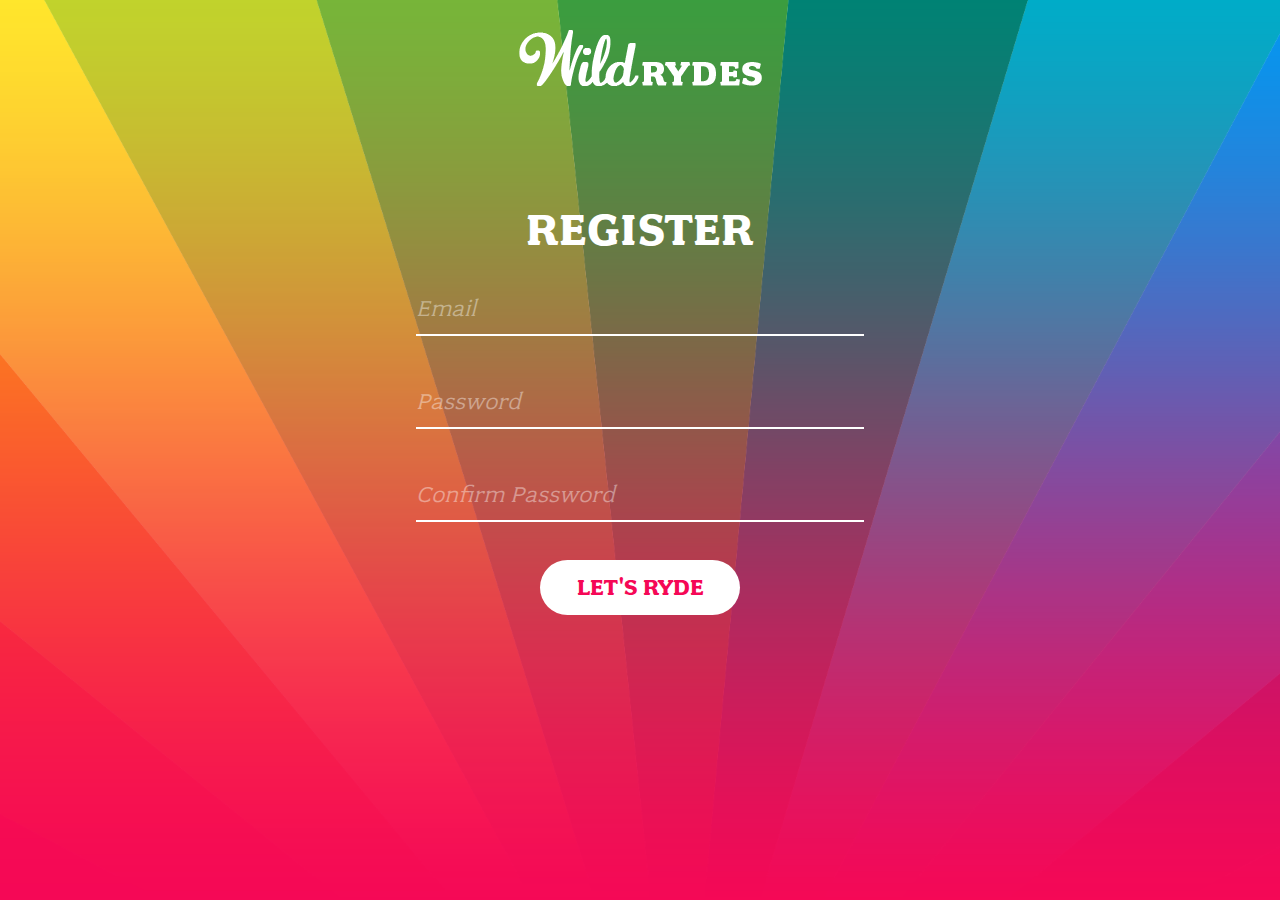
==== register.html @ 962e4139 "initial commit" ====
<!DOCTYPE html>
<!--[if lt IE 7]>      <html class="no-js lt-ie9 lt-ie8 lt-ie7"> <![endif]-->
<!--[if IE 7]>         <html class="no-js lt-ie9 lt-ie8"> <![endif]-->
<!--[if IE 8]>         <html class="no-js lt-ie9"> <![endif]-->
<!--[if gt IE 8]><!--> <html class="no-js"> <!--<![endif]-->
    <head>
        <meta charset="utf-8">
        <meta http-equiv="X-UA-Compatible" content="IE=edge,chrome=1">
        <title></title>
        <meta name="description" content="">
        <meta name="viewport" content="width=device-width">

        <!-- Place favicon.ico and apple-touch-icon.png in the root directory -->

        <link rel="stylesheet" href="css/font.css">
        <link rel="stylesheet" href="css/normalize.css">
        <link rel="stylesheet" href="css/index.css">
        <link rel="stylesheet" href="/css/message.css">
    </head>
    <body>
        <!--[if lt IE 7]>
            <p class="chromeframe">You are using an <strong>outdated</strong> browser. Please <a href="http://browsehappy.com/">upgrade your browser</a> or <a href="http://www.google.com/chromeframe/?redirect=true">activate Google Chrome Frame</a> to improve your experience.</p>
        <![endif]-->

        <div id="noCognitoMessage" class="configMessage" style="display: none;">
            <div class="backdrop"></div>
            <div class="panel panel-default">
                <div class="panel-heading">
                    <h3 class="panel-title">No Cognito User Pool Configured</h3>
                </div>
                <div class="panel-body">
                    <p>There is no user pool configured in <a href="/js/config.js">/js/config.js</a>. You'll configure this in Module 2 of the workshop.</p>
                </div>
            </div>
        </div>

        <header>
          <img src="images/logo.png">
        </header>

        <section class="form-wrap">
            <h1>Register</h1>
            <form id="registrationForm">
              <input type="email" id="emailInputRegister" placeholder="Email" pattern=".*" required>
              <input type="password" id="passwordInputRegister" placeholder="Password" pattern=".*" required>
              <input type="password" id="password2InputRegister" placeholder="Confirm Password" pattern=".*" required>

              <input type="submit" value="Let's Ryde">
            </form>
        </section>

        <script src="js/vendor/jquery-3.1.0.js"></script>
        <script src="js/vendor/bootstrap.min.js"></script>
        <script src="js/vendor/aws-cognito-sdk.min.js"></script>
        <script src="js/vendor/amazon-cognito-identity.min.js"></script>
        <script src="js/config.js"></script>
        <script src="js/cognito-auth.js"></script>
    </body>
</html>
---- css/font.css ----
@font-face {
    font-family: "fairplex-wide";
    font-style: normal;
    font-weight: 400;
    src: url("../fonts/fairplex-wide-n4.woff") format("woff2");
}
@font-face {
    font-family: "fairplex-wide";
    font-style: normal;
    font-weight: 700;
    src: url("../fonts/fairplex-wide-n7.woff") format("woff2");
}
---- css/index.css ----
/*
 * HTML5 Boilerplate
 *
 * What follows is the result of much research on cross-browser styling.
 * Credit left inline and big thanks to Nicolas Gallagher, Jonathan Neal,
 * Kroc Camen, and the H5BP dev community and team.
 */

/* ==========================================================================
   Base styles: opinionated defaults
   ========================================================================== */

html,
button,
input,
select,
textarea {
    color: #222;
}

body {
    font-size: 1em;
    line-height: 1.4;
}

/*
 * Remove text-shadow in selection highlight: h5bp.com/i
 * These selection declarations have to be separate.
 * Customize the background color to match your design.
 */

::-moz-selection {
    background: #b3d4fc;
    text-shadow: none;
}

::selection {
    background: #b3d4fc;
    text-shadow: none;
}

/*
 * A better looking default horizontal rule
 */

hr {
    display: block;
    height: 1px;
    border: 0;
    border-top: 1px solid #ccc;
    margin: 1em 0;
    padding: 0;
}

/*
 * Remove the gap between images and the bottom of their containers: h5bp.com/i/440
 */

img {
    vertical-align: middle;
}

/*
 * Remove default fieldset styles.
 */

fieldset {
    border: 0;
    margin: 0;
    padding: 0;
}

/*
 * Allow only vertical resizing of textareas.
 */

textarea {
    resize: vertical;
}

/* ==========================================================================
   Chrome Frame prompt
   ========================================================================== */

.chromeframe {
    margin: 0.2em 0;
    background: #ccc;
    color: #000;
    padding: 0.2em 0;
}

/* ==========================================================================
   Author's custom styles
   ========================================================================== */







/* Generic */

body{
  width: 100vw;
  height: 100vh;

  background-image: url(../images/background.png);
  background-size: cover;
  background-repeat: no-repeat;
  background-position: center bottom;

  font-family: "fairplex-wide";
  -webkit-font-smoothing: antialiased;
  -moz-osx-font-smoothing: grayscale;
}





/* Logo */


header{
  width: 100vw;
  padding: 30px 0 100px;
}

header img{
  margin: 0 auto;
  display: block;
}

@media screen and (max-width: 600px) {
  header{
    padding: 30px 0 0;
  }

  header img{
    width: 35%;
  }
}





/* Forms */

.form-wrap{
    width: 35%;
    margin: 0 auto;
}

.left-form{
  width: 47.5%;

  float: left;
}

.right-form{
  width: 47.5%;

  float: right;
}


@media screen and (max-width: 1200px) {
  .form-wrap{
    width: 90%;
  }
}


@media screen and (max-width: 600px) {
  .form-wrap{
    width: 90%;
  }

  .left-form{
    width: 100%;
  }

  .right-form{
    width: 100%;
  }
}


input[type=text], input[type=password], input[type=email] {
    width: 100%;
    padding: 12px 0;
    margin: 10px 0 30px;
    display: inline-block;
    border: none;
    border-bottom: 2px solid white;
    box-sizing: border-box;
    background: transparent;
    outline: none;

    font-family: "fairplex-wide";
    font-size: 24px;
    opacity: 1;
    color: white;
    font-weight: 400;

    -webkit-transition: border-bottom 0.4s ease-in-out;
    transition: border-bottom 0.4s ease-in-out;
}

input[type=text]:focus, input[type=password]:focus {
    border-bottom: 2px solid black;
}


input[type=text]:valid, input[type=password]:valid {
    border-bottom: 2px solid #f50856;
} /* This is a quick fix to get an authorization / valid entry state without using JS */

input[type=submit] {
    width: 200px;
    background-color: white;
    color: #f50856;
    padding: 14px 20px;
    margin: 8px auto 30px;
    border: none;
    border-radius: 40px;
    cursor: pointer;
    display: block;

    font-family: "fairplex-wide";
    font-size: 24px;
    opacity: 1;
    font-weight: 700;
    text-transform: uppercase;

    -webkit-transition: background-color 0.2s ease-in-out;
    transition: background-color 0.2s ease-in-out;
}

input[type=submit]:hover {
    background-color: #dddddd;
    color: #bb0642;
}


::-webkit-input-placeholder { /* Chrome */
  color: white;
  font-style: italic;
  opacity: .4;

  font-family: "fairplex-wide";
  color: white;
  font-weight: 400;
}
:-ms-input-placeholder { /* IE 10+ */
  color: white;
  font-style: italic;
  opacity: .4;
}
::-moz-placeholder { /* Firefox 19+ */
  color: white;
  opacity: .4;
  font-style: italic;
}
:-moz-placeholder { /* Firefox 4 - 18 */
  color: white;
  opacity: .4;
  font-style: italic;
}





/* Typography */

h1{
  color: white;
  font-size: 48px;
  font-weight: 700;
  letter-spacing: 1px;
  text-transform: uppercase;
  text-align: center;
  margin: 10px 0;
}


@media screen and (max-width: 1200px) {
  h1{
    margin: 60px 0 0;
    font-size: 35px;
  }
}
























/* ==========================================================================
   Helper classes
   ========================================================================== */

/*
 * Image replacement
 */

.ir {
    background-color: transparent;
    border: 0;
    overflow: hidden;
    /* IE 6/7 fallback */
    *text-indent: -9999px;
}

.ir:before {
    content: "";
    display: block;
    width: 0;
    height: 150%;
}

/*
 * Hide from both screenreaders and browsers: h5bp.com/u
 */

.hidden {
    display: none !important;
    visibility: hidden;
}

/*
 * Hide only visually, but have it available for screenreaders: h5bp.com/v
 */

.visuallyhidden {
    border: 0;
    clip: rect(0 0 0 0);
    height: 1px;
    margin: -1px;
    overflow: hidden;
    padding: 0;
    position: absolute;
    width: 1px;
}

/*
 * Extends the .visuallyhidden class to allow the element to be focusable
 * when navigated to via the keyboard: h5bp.com/p
 */

.visuallyhidden.focusable:active,
.visuallyhidden.focusable:focus {
    clip: auto;
    height: auto;
    margin: 0;
    overflow: visible;
    position: static;
    width: auto;
}

/*
 * Hide visually and from screenreaders, but maintain layout
 */

.invisible {
    visibility: hidden;
}

/*
 * Clearfix: contain floats
 *
 * For modern browsers
 * 1. The space content is one way to avoid an Opera bug when the
 *    `contenteditable` attribute is included anywhere else in the document.
 *    Otherwise it causes space to appear at the top and bottom of elements
 *    that receive the `clearfix` class.
 * 2. The use of `table` rather than `block` is only necessary if using
 *    `:before` to contain the top-margins of child elements.
 */

.clearfix:before,
.clearfix:after {
    content: " "; /* 1 */
    display: table; /* 2 */
}

.clearfix:after {
    clear: both;
}

/*
 * For IE 6/7 only
 * Include this rule to trigger hasLayout and contain floats.
 */

.clearfix {
    *zoom: 1;
}

/* ==========================================================================
   EXAMPLE Media Queries for Responsive Design.
   Theses examples override the primary ('mobile first') styles.
   Modify as content requires.
   ========================================================================== */

@media only screen and (min-width: 35em) {
    /* Style adjustments for viewports that meet the condition */
}

@media print,
       (-o-min-device-pixel-ratio: 5/4),
       (-webkit-min-device-pixel-ratio: 1.25),
       (min-resolution: 120dpi) {
    /* Style adjustments for high resolution devices */
}

/* ==========================================================================
   Print styles.
   Inlined to avoid required HTTP connection: h5bp.com/r
   ========================================================================== */

@media print {
    * {
        background: transparent !important;
        color: #000 !important; /* Black prints faster: h5bp.com/s */
        box-shadow: none !important;
        text-shadow: none !important;
    }

    a,
    a:visited {
        text-decoration: underline;
    }

    a[href]:after {
        content: " (" attr(href) ")";
    }

    abbr[title]:after {
        content: " (" attr(title) ")";
    }

    /*
     * Don't show links for images, or javascript/internal links
     */

    .ir a:after,
    a[href^="javascript:"]:after,
    a[href^="#"]:after {
        content: "";
    }

    pre,
    blockquote {
        border: 1px solid #999;
        page-break-inside: avoid;
    }

    thead {
        display: table-header-group; /* h5bp.com/t */
    }

    tr,
    img {
        page-break-inside: avoid;
    }

    img {
        max-width: 100% !important;
    }

    @page {
        margin: 0.5cm;
    }

    p,
    h2,
    h3 {
        orphans: 3;
        widows: 3;
    }

    h2,
    h3 {
        page-break-after: avoid;
    }
}
---- css/message.css ----
.panel-default {
    border-color: #dddddd;
}
.panel {
    background-color: #ffffff;
    border: 1px solid rgba(0, 0, 0, 0);
    border-radius: 4px;
    box-shadow: 0 1px 1px rgba(0, 0, 0, 0.05);
}

.panel-default > .panel-heading {
    background-color: #f5f5f5;
    border-color: #dddddd;
    color: #333333;
}
.panel-heading {
    border-bottom: 1px solid rgba(0, 0, 0, 0);
    border-top-left-radius: 3px;
    border-top-right-radius: 3px;
    padding: 10px 15px;
}

.panel-title {
    color: inherit;
    font-size: 16px;
    margin-bottom: 0;
    margin-top: 0;
}

.configMessage {
    width: 100%;
    height: 100%;
    text-align: center;
    background: transparent;
    position: absolute;
    z-index: 2000;
}

.configMessage .panel {
    margin: auto;
    width: 40%;
    top: 50%;
    position: relative;
    transform: translateY(-50%);
    -ms-transform: translateY(-50%);
    -moz-transform: translateY(-50%);
    -webkit-transform: translateY(-50%);
    -o-transform: translateY(-50%);
    z-index: 100;
}

.configMessage .panel-body {
    text-align: left;
}

.configMessage .backdrop {
    position: absolute;
    width: 100%;
    height: 100%;
    background: #fff;
    opacity: 0.6;
    z-index: 50;
}
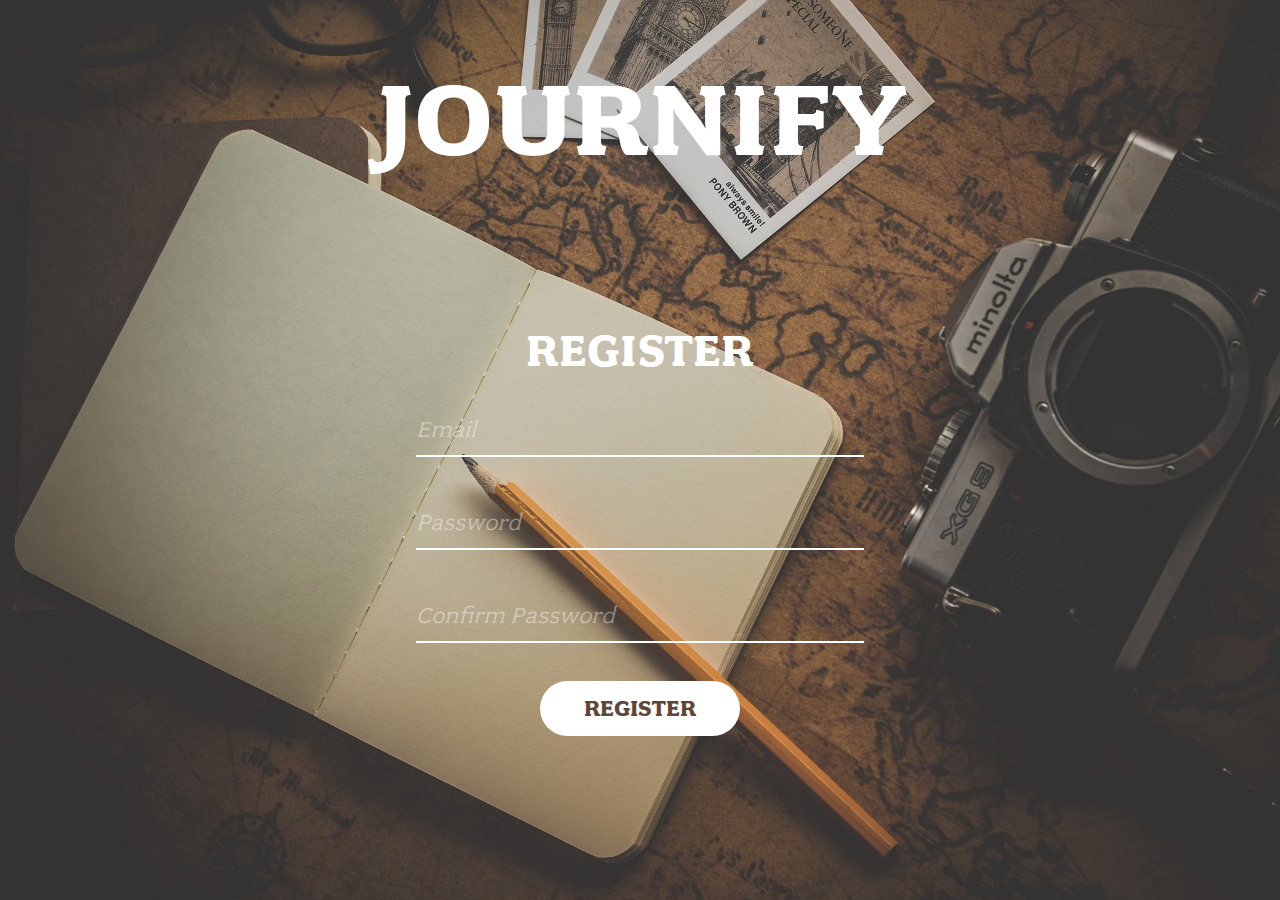
==== commit 576f7c8a: "Updated login screens" ====
--- a/register.html
+++ b/register.html
@@ -2,58 +2,63 @@
 <!--[if lt IE 7]>      <html class="no-js lt-ie9 lt-ie8 lt-ie7"> <![endif]-->
 <!--[if IE 7]>         <html class="no-js lt-ie9 lt-ie8"> <![endif]-->
 <!--[if IE 8]>         <html class="no-js lt-ie9"> <![endif]-->
-<!--[if gt IE 8]><!--> <html class="no-js"> <!--<![endif]-->
-    <head>
-        <meta charset="utf-8">
-        <meta http-equiv="X-UA-Compatible" content="IE=edge,chrome=1">
-        <title></title>
-        <meta name="description" content="">
-        <meta name="viewport" content="width=device-width">
+<!--[if gt IE 8]><!-->
+<html class="no-js"> <!--<![endif]-->
 
-        <!-- Place favicon.ico and apple-touch-icon.png in the root directory -->
+<head>
+    <meta charset="utf-8">
+    <meta http-equiv="X-UA-Compatible" content="IE=edge,chrome=1">
+    <title></title>
+    <meta name="description" content="">
+    <meta name="viewport" content="width=device-width">
 
-        <link rel="stylesheet" href="css/font.css">
-        <link rel="stylesheet" href="css/normalize.css">
-        <link rel="stylesheet" href="css/index.css">
-        <link rel="stylesheet" href="/css/message.css">
-    </head>
-    <body>
-        <!--[if lt IE 7]>
+    <!-- Place favicon.ico and apple-touch-icon.png in the root directory -->
+
+    <link rel="stylesheet" href="css/font.css">
+    <link rel="stylesheet" href="css/normalize.css">
+    <link rel="stylesheet" href="css/index.css">
+    <link rel="stylesheet" href="/css/message.css">
+</head>
+
+<body>
+    <!--[if lt IE 7]>
             <p class="chromeframe">You are using an <strong>outdated</strong> browser. Please <a href="http://browsehappy.com/">upgrade your browser</a> or <a href="http://www.google.com/chromeframe/?redirect=true">activate Google Chrome Frame</a> to improve your experience.</p>
         <![endif]-->
 
-        <div id="noCognitoMessage" class="configMessage" style="display: none;">
-            <div class="backdrop"></div>
-            <div class="panel panel-default">
-                <div class="panel-heading">
-                    <h3 class="panel-title">No Cognito User Pool Configured</h3>
-                </div>
-                <div class="panel-body">
-                    <p>There is no user pool configured in <a href="/js/config.js">/js/config.js</a>. You'll configure this in Module 2 of the workshop.</p>
-                </div>
+    <div id="noCognitoMessage" class="configMessage" style="display: none;">
+        <div class="backdrop"></div>
+        <div class="panel panel-default">
+            <div class="panel-heading">
+                <h3 class="panel-title">No Cognito User Pool Configured</h3>
+            </div>
+            <div class="panel-body">
+                <p>There is no user pool configured in <a href="/js/config.js">/js/config.js</a>. You'll configure this
+                    in Module 2 of the workshop.</p>
             </div>
         </div>
+    </div>
 
-        <header>
-          <img src="images/logo.png">
-        </header>
+    <header>
+        <h1 style="font-size: 7rem">Journify</h1>
+    </header>
 
-        <section class="form-wrap">
-            <h1>Register</h1>
-            <form id="registrationForm">
-              <input type="email" id="emailInputRegister" placeholder="Email" pattern=".*" required>
-              <input type="password" id="passwordInputRegister" placeholder="Password" pattern=".*" required>
-              <input type="password" id="password2InputRegister" placeholder="Confirm Password" pattern=".*" required>
+    <section class="form-wrap">
+        <h1>Register</h1>
+        <form id="registrationForm">
+            <input type="email" id="emailInputRegister" placeholder="Email" pattern=".*" required>
+            <input type="password" id="passwordInputRegister" placeholder="Password" pattern=".*" required>
+            <input type="password" id="password2InputRegister" placeholder="Confirm Password" pattern=".*" required>
 
-              <input type="submit" value="Let's Ryde">
-            </form>
-        </section>
+            <input type="submit" value="Register">
+        </form>
+    </section>
 
-        <script src="js/vendor/jquery-3.1.0.js"></script>
-        <script src="js/vendor/bootstrap.min.js"></script>
-        <script src="js/vendor/aws-cognito-sdk.min.js"></script>
-        <script src="js/vendor/amazon-cognito-identity.min.js"></script>
-        <script src="js/config.js"></script>
-        <script src="js/cognito-auth.js"></script>
-    </body>
-</html>
+    <script src="js/vendor/jquery-3.1.0.js"></script>
+    <script src="js/vendor/bootstrap.min.js"></script>
+    <script src="js/vendor/aws-cognito-sdk.min.js"></script>
+    <script src="js/vendor/amazon-cognito-identity.min.js"></script>
+    <script src="js/config.js"></script>
+    <script src="js/cognito-auth.js"></script>
+</body>
+
+</html>--- a/css/index.css
+++ b/css/index.css
@@ -15,12 +15,12 @@
 input,
 select,
 textarea {
-    color: #222;
+  color: #222;
 }
 
 body {
-    font-size: 1em;
-    line-height: 1.4;
+  font-size: 1em;
+  line-height: 1.4;
 }
 
 /*
@@ -30,13 +30,13 @@
  */
 
 ::-moz-selection {
-    background: #b3d4fc;
-    text-shadow: none;
+  background: #b3d4fc;
+  text-shadow: none;
 }
 
 ::selection {
-    background: #b3d4fc;
-    text-shadow: none;
+  background: #b3d4fc;
+  text-shadow: none;
 }
 
 /*
@@ -44,12 +44,12 @@
  */
 
 hr {
-    display: block;
-    height: 1px;
-    border: 0;
-    border-top: 1px solid #ccc;
-    margin: 1em 0;
-    padding: 0;
+  display: block;
+  height: 1px;
+  border: 0;
+  border-top: 1px solid #ccc;
+  margin: 1em 0;
+  padding: 0;
 }
 
 /*
@@ -57,7 +57,7 @@
  */
 
 img {
-    vertical-align: middle;
+  vertical-align: middle;
 }
 
 /*
@@ -65,9 +65,9 @@
  */
 
 fieldset {
-    border: 0;
-    margin: 0;
-    padding: 0;
+  border: 0;
+  margin: 0;
+  padding: 0;
 }
 
 /*
@@ -75,7 +75,7 @@
  */
 
 textarea {
-    resize: vertical;
+  resize: vertical;
 }
 
 /* ==========================================================================
@@ -83,10 +83,10 @@
    ========================================================================== */
 
 .chromeframe {
-    margin: 0.2em 0;
-    background: #ccc;
-    color: #000;
-    padding: 0.2em 0;
+  margin: 0.2em 0;
+  background: #ccc;
+  color: #000;
+  padding: 0.2em 0;
 }
 
 /* ==========================================================================
@@ -101,14 +101,14 @@
 
 /* Generic */
 
-body{
+body {
   width: 100vw;
   height: 100vh;
 
-  background-image: url(../images/background.png);
+  background-image: url(../images/background.jpg);
   background-size: cover;
   background-repeat: no-repeat;
-  background-position: center bottom;
+  background-position: center;
 
   font-family: "fairplex-wide";
   -webkit-font-smoothing: antialiased;
@@ -122,22 +122,22 @@
 /* Logo */
 
 
-header{
+header {
   width: 100vw;
   padding: 30px 0 100px;
 }
 
-header img{
+header img {
   margin: 0 auto;
   display: block;
 }
 
 @media screen and (max-width: 600px) {
-  header{
+  header {
     padding: 30px 0 0;
   }
 
-  header img{
+  header img {
     width: 35%;
   }
 }
@@ -148,18 +148,18 @@
 
 /* Forms */
 
-.form-wrap{
-    width: 35%;
-    margin: 0 auto;
-}
-
-.left-form{
+.form-wrap {
+  width: 35%;
+  margin: 0 auto;
+}
+
+.left-form {
   width: 47.5%;
 
   float: left;
 }
 
-.right-form{
+.right-form {
   width: 47.5%;
 
   float: right;
@@ -167,85 +167,92 @@
 
 
 @media screen and (max-width: 1200px) {
-  .form-wrap{
+  .form-wrap {
     width: 90%;
   }
 }
 
 
 @media screen and (max-width: 600px) {
-  .form-wrap{
+  .form-wrap {
     width: 90%;
   }
 
-  .left-form{
+  .left-form {
     width: 100%;
   }
 
-  .right-form{
+  .right-form {
     width: 100%;
   }
 }
 
 
-input[type=text], input[type=password], input[type=email] {
-    width: 100%;
-    padding: 12px 0;
-    margin: 10px 0 30px;
-    display: inline-block;
-    border: none;
-    border-bottom: 2px solid white;
-    box-sizing: border-box;
-    background: transparent;
-    outline: none;
-
-    font-family: "fairplex-wide";
-    font-size: 24px;
-    opacity: 1;
-    color: white;
-    font-weight: 400;
-
-    -webkit-transition: border-bottom 0.4s ease-in-out;
-    transition: border-bottom 0.4s ease-in-out;
-}
-
-input[type=text]:focus, input[type=password]:focus {
-    border-bottom: 2px solid black;
-}
-
-
-input[type=text]:valid, input[type=password]:valid {
-    border-bottom: 2px solid #f50856;
-} /* This is a quick fix to get an authorization / valid entry state without using JS */
+input[type=text],
+input[type=password],
+input[type=email] {
+  width: 100%;
+  padding: 12px 0;
+  margin: 10px 0 30px;
+  display: inline-block;
+  border: none;
+  border-bottom: 2px solid white;
+  box-sizing: border-box;
+  background: transparent;
+  outline: none;
+
+  font-family: "fairplex-wide";
+  font-size: 24px;
+  opacity: 1;
+  color: white;
+  font-weight: 400;
+
+  -webkit-transition: border-bottom 0.4s ease-in-out;
+  transition: border-bottom 0.4s ease-in-out;
+}
+
+input[type=text]:focus,
+input[type=password]:focus {
+  border-bottom: 2px solid black;
+}
+
+
+input[type=text]:valid,
+input[type=password]:valid {
+  border-bottom: 2px solid #604638;
+}
+
+/* This is a quick fix to get an authorization / valid entry state without using JS */
 
 input[type=submit] {
-    width: 200px;
-    background-color: white;
-    color: #f50856;
-    padding: 14px 20px;
-    margin: 8px auto 30px;
-    border: none;
-    border-radius: 40px;
-    cursor: pointer;
-    display: block;
-
-    font-family: "fairplex-wide";
-    font-size: 24px;
-    opacity: 1;
-    font-weight: 700;
-    text-transform: uppercase;
-
-    -webkit-transition: background-color 0.2s ease-in-out;
-    transition: background-color 0.2s ease-in-out;
+  width: 200px;
+  background-color: white;
+  color: #604638;
+  padding: 14px 20px;
+  margin: 8px auto 30px;
+  border: none;
+  border-radius: 40px;
+  cursor: pointer;
+  display: block;
+
+  font-family: "fairplex-wide";
+  font-size: 24px;
+  opacity: 1;
+  font-weight: 700;
+  text-transform: uppercase;
+
+  -webkit-transition: background-color 0.2s ease-in-out;
+  transition: background-color 0.2s ease-in-out;
 }
 
 input[type=submit]:hover {
-    background-color: #dddddd;
-    color: #bb0642;
-}
-
-
-::-webkit-input-placeholder { /* Chrome */
+  background-color: #dddddd;
+  color: #735239;
+}
+
+
+::-webkit-input-placeholder {
+  /* Chrome */
   color: white;
   font-style: italic;
   opacity: .4;
@@ -254,17 +261,23 @@
   color: white;
   font-weight: 400;
 }
-:-ms-input-placeholder { /* IE 10+ */
+
+:-ms-input-placeholder {
+  /* IE 10+ */
   color: white;
   font-style: italic;
   opacity: .4;
 }
-::-moz-placeholder { /* Firefox 19+ */
+
+::-moz-placeholder {
+  /* Firefox 19+ */
   color: white;
   opacity: .4;
   font-style: italic;
 }
-:-moz-placeholder { /* Firefox 4 - 18 */
+
+:-moz-placeholder {
+  /* Firefox 4 - 18 */
   color: white;
   opacity: .4;
   font-style: italic;
@@ -276,7 +289,7 @@
 
 /* Typography */
 
-h1{
+h1 {
   color: white;
   font-size: 48px;
   font-weight: 700;
@@ -288,7 +301,7 @@
 
 
 @media screen and (max-width: 1200px) {
-  h1{
+  h1 {
     margin: 60px 0 0;
     font-size: 35px;
   }
@@ -326,18 +339,18 @@
  */
 
 .ir {
-    background-color: transparent;
-    border: 0;
-    overflow: hidden;
-    /* IE 6/7 fallback */
-    *text-indent: -9999px;
+  background-color: transparent;
+  border: 0;
+  overflow: hidden;
+  /* IE 6/7 fallback */
+  *text-indent: -9999px;
 }
 
 .ir:before {
-    content: "";
-    display: block;
-    width: 0;
-    height: 150%;
+  content: "";
+  display: block;
+  width: 0;
+  height: 150%;
 }
 
 /*
@@ -345,8 +358,8 @@
  */
 
 .hidden {
-    display: none !important;
-    visibility: hidden;
+  display: none !important;
+  visibility: hidden;
 }
 
 /*
@@ -354,14 +367,14 @@
  */
 
 .visuallyhidden {
-    border: 0;
-    clip: rect(0 0 0 0);
-    height: 1px;
-    margin: -1px;
-    overflow: hidden;
-    padding: 0;
-    position: absolute;
-    width: 1px;
+  border: 0;
+  clip: rect(0 0 0 0);
+  height: 1px;
+  margin: -1px;
+  overflow: hidden;
+  padding: 0;
+  position: absolute;
+  width: 1px;
 }
 
 /*
@@ -371,12 +384,12 @@
 
 .visuallyhidden.focusable:active,
 .visuallyhidden.focusable:focus {
-    clip: auto;
-    height: auto;
-    margin: 0;
-    overflow: visible;
-    position: static;
-    width: auto;
+  clip: auto;
+  height: auto;
+  margin: 0;
+  overflow: visible;
+  position: static;
+  width: auto;
 }
 
 /*
@@ -384,7 +397,7 @@
  */
 
 .invisible {
-    visibility: hidden;
+  visibility: hidden;
 }
 
 /*
@@ -401,12 +414,14 @@
 
 .clearfix:before,
 .clearfix:after {
-    content: " "; /* 1 */
-    display: table; /* 2 */
+  content: " ";
+  /* 1 */
+  display: table;
+  /* 2 */
 }
 
 .clearfix:after {
-    clear: both;
+  clear: both;
 }
 
 /*
@@ -415,7 +430,7 @@
  */
 
 .clearfix {
-    *zoom: 1;
+  *zoom: 1;
 }
 
 /* ==========================================================================
@@ -425,14 +440,14 @@
    ========================================================================== */
 
 @media only screen and (min-width: 35em) {
-    /* Style adjustments for viewports that meet the condition */
+  /* Style adjustments for viewports that meet the condition */
 }
 
 @media print,
-       (-o-min-device-pixel-ratio: 5/4),
-       (-webkit-min-device-pixel-ratio: 1.25),
-       (min-resolution: 120dpi) {
-    /* Style adjustments for high resolution devices */
+(-o-min-device-pixel-ratio: 5/4),
+(-webkit-min-device-pixel-ratio: 1.25),
+(min-resolution: 120dpi) {
+  /* Style adjustments for high resolution devices */
 }
 
 /* ==========================================================================
@@ -441,68 +456,70 @@
    ========================================================================== */
 
 @media print {
-    * {
-        background: transparent !important;
-        color: #000 !important; /* Black prints faster: h5bp.com/s */
-        box-shadow: none !important;
-        text-shadow: none !important;
-    }
-
-    a,
-    a:visited {
-        text-decoration: underline;
-    }
-
-    a[href]:after {
-        content: " (" attr(href) ")";
-    }
-
-    abbr[title]:after {
-        content: " (" attr(title) ")";
-    }
-
-    /*
+  * {
+    background: transparent !important;
+    color: #000 !important;
+    /* Black prints faster: h5bp.com/s */
+    box-shadow: none !important;
+    text-shadow: none !important;
+  }
+
+  a,
+  a:visited {
+    text-decoration: underline;
+  }
+
+  a[href]:after {
+    content: " (" attr(href) ")";
+  }
+
+  abbr[title]:after {
+    content: " (" attr(title) ")";
+  }
+
+  /*
      * Don't show links for images, or javascript/internal links
      */
 
-    .ir a:after,
-    a[href^="javascript:"]:after,
-    a[href^="#"]:after {
-        content: "";
-    }
-
-    pre,
-    blockquote {
-        border: 1px solid #999;
-        page-break-inside: avoid;
-    }
-
-    thead {
-        display: table-header-group; /* h5bp.com/t */
-    }
-
-    tr,
-    img {
-        page-break-inside: avoid;
-    }
-
-    img {
-        max-width: 100% !important;
-    }
-
-    @page {
-        margin: 0.5cm;
-    }
-
-    p,
-    h2,
-    h3 {
-        orphans: 3;
-        widows: 3;
-    }
-
-    h2,
-    h3 {
-        page-break-after: avoid;
-    }
-}
+  .ir a:after,
+  a[href^="javascript:"]:after,
+  a[href^="#"]:after {
+    content: "";
+  }
+
+  pre,
+  blockquote {
+    border: 1px solid #999;
+    page-break-inside: avoid;
+  }
+
+  thead {
+    display: table-header-group;
+    /* h5bp.com/t */
+  }
+
+  tr,
+  img {
+    page-break-inside: avoid;
+  }
+
+  img {
+    max-width: 100% !important;
+  }
+
+  @page {
+    margin: 0.5cm;
+  }
+
+  p,
+  h2,
+  h3 {
+    orphans: 3;
+    widows: 3;
+  }
+
+  h2,
+  h3 {
+    page-break-after: avoid;
+  }
+}